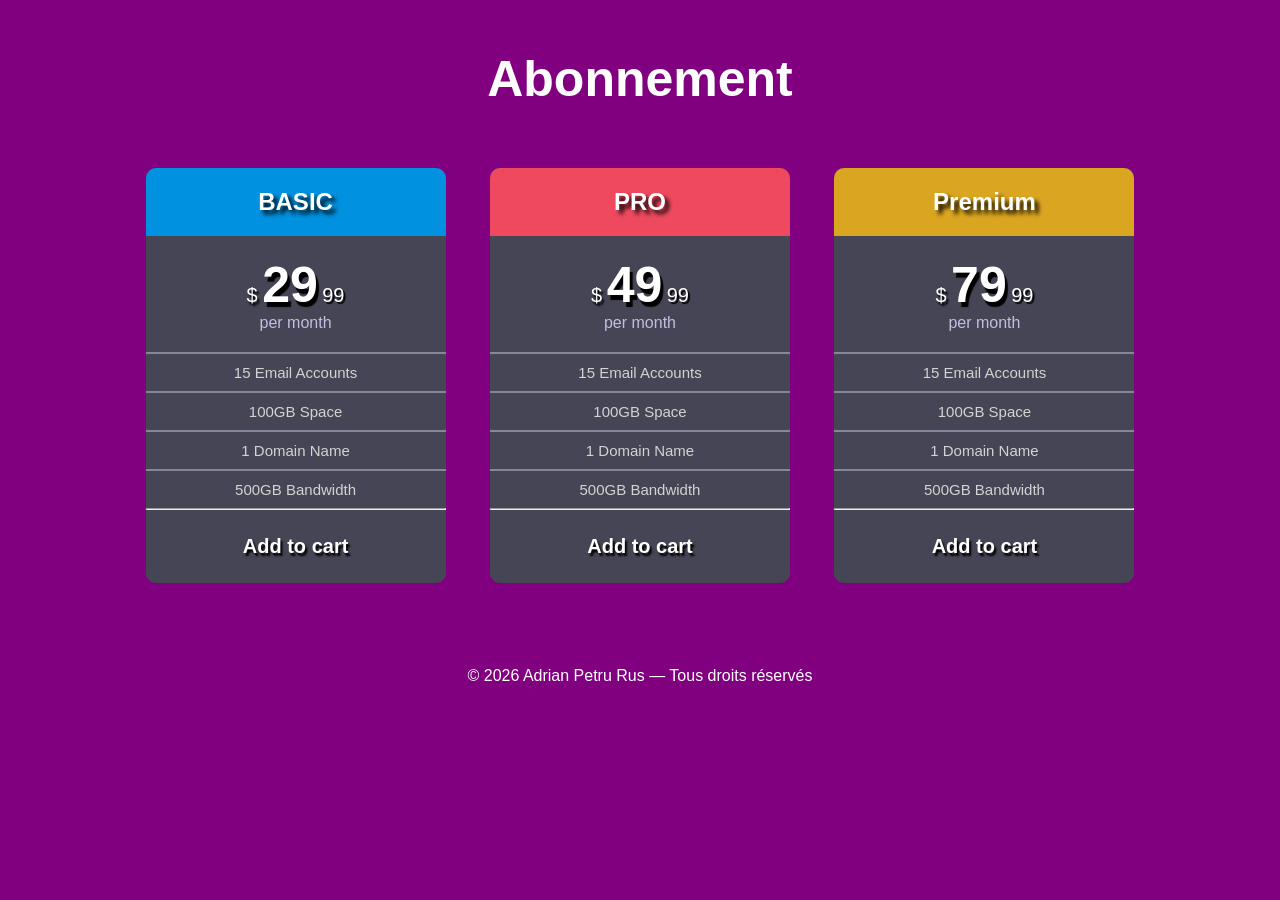
==== index.html @ d65abb61 "Changement en index.html" ====
<!DOCTYPE html>
<html lang="en">
<head>
    <meta charset="UTF-8">
    <meta name="viewport" content="width=device-width, initial-scale=1.0">
    <title>Abonnement</title>
    <link rel="stylesheet" href="styleabonnement.css">
</head>
<body>

     <div class="titre">
         <h1>Abonnement</h1>
     </div>

<!-- ceci est un commentaire 
<div class="paragraphe">
    <p>Choisissez l'abonnement qui vous convient le mieux et profitez de nos services exceptionnels. Nos offres sont conçues pour répondre à vos besoins, que vous soyez un particulier ou une entreprise.</p>
</div>
Je sais pas si il est utile de le mettre mais je l'ai mis comme un commentaire car j'ai trouvé que c'est utile paragraphe.
-->

<div class="container">

    <div class="pricingCardsContainer">

        <div class="Basic">

            <h2>BASIC</h2>

            <div id="prix">
                <span class="dollar">$</span>
                <span class="price">29</span>
                <span class="cents">99</span>
                <p>per month</p>
            </div>

            <ul id="features">
                <li>15 Email Accounts</li>
                <li>100GB Space</li>
                <li>1 Domain Name</li>
                <li>500GB Bandwidth</li>
            </ul>
            
            <hr>

            <button class="cart" type="button">Add to cart</button>

        </div>

        <div class="Pro">

            <h2>PRO</h2>

            <div id="prix">
                <span class="dollar">$</span>
                <span class="price">49</span>
                <span class="cents">99</span>
                <p>per month</p>
            </div>

            <ul id="features">
                <li>15 Email Accounts</li>
                <li>100GB Space</li>
                <li>1 Domain Name</li>
                <li>500GB Bandwidth</li>
            </ul>
                        
            <hr>
            
            <button class="cart" type="button">Add to cart</button>

        </div>

        <div class="Premium">

            <h2>Premium</h2>

            <div id="prix">
                <span class="dollar">$</span>
                <span class="price">79</span>
                <span class="cents">99</span>
                <p>per month</p>
            </div>

            <ul id="features">
                <li>15 Email Accounts</li>
                <li>100GB Space</li>
                <li>1 Domain Name</li>
                <li>500GB Bandwidth</li>
            </ul>
            
            <hr>
            
            <button class="cart" type="button">Add to cart</button>

        </div>

    </div>

</div>

<footer>
    <small>&copy; 2026 Adrian Petru Rus — Tous droits réservés</small>
</footer>

</body>
</html>
---- styleabonnement.css ----
* {
    margin: 0;
    padding: 0;
    box-sizing: border-box;
}

body {
    background-color: #800080;
    font-family: Arial, sans-serif;
    text-align: center;
}

.titre h1 {
    color: white;
    font-size: 50px;
    margin-top: 50px;
}

/* Paragraphe d'introduction 

.paragraphe p {
    color: white;
    font-size: 20px;
    margin-top: 20px;
    margin-bottom: 40px;

}

*/

.container {
    align-content: center;
    display: flex;
    justify-content: center;
    margin-top: 40px;
}

.pricingCardsContainer {
    text-align: center;
}

/* Cartes d'abonnement */

.Basic,.Pro, .Premium {
    display: inline-block;
    width: 300px;
    margin: 20px;
    background-color: #454555;
    color: white;
    border-radius: 10px;
    overflow: hidden;

}

/* Titres d'abonnement */

.Basic h2,.Pro h2,.Premium h2 {
    padding: 20px;
    text-shadow: 4px 4px 4px #000000;
}

.Basic h2 {
    background-color: #0091E1;
}

.Pro h2 {
    background-color: #EF4960;
}

.Premium h2 {
    background-color: goldenrod;
}

/* Prix d'abonnement */

#prix {
    padding: 20px;
}

.dollar {
    font-size: 20px;
    text-shadow: 2px 3px 2px black;
}

.price {
    font-size: 50px;
    font-weight: bold;
    text-shadow: 3px 5px 1px black;
}

.cents {
    font-size: 20px;
    text-shadow: 2px 2px 1px black;
}

#prix p {
    color: #BFC0E0;
}

/* Liste des fonctionnalités */

#features {
    list-style: none;
    color: lightgray;
    font-size: 15px;
}

#features li {
    padding: 10px;
    border-top: 2px solid #85869A;
/*    text-shadow: 2px 2px 2px black;*/
}

/* Bouton Ajouter au panier*/

.cart {
    width: 100%;
    padding: 25px;
    background-color: #454555;
    color: white;
    border: none;
    font-size: 20px;
    font-weight: bold;
    cursor: pointer;
    text-shadow: 2px 3px 2px black;
}

/* Changement de couleur du bouton au survol */

.Basic .cart:hover {
    background-color: #0091E1;
}
.Pro .cart:hover {
    background-color: #EF4960;
}
.Premium .cart:hover {
    background-color: goldenrod;
}

footer {
    color: #fff;
    text-align: center;
    padding: 20px;
    margin-top: 40px;
}

footer small {
    font-size: 16px;
}
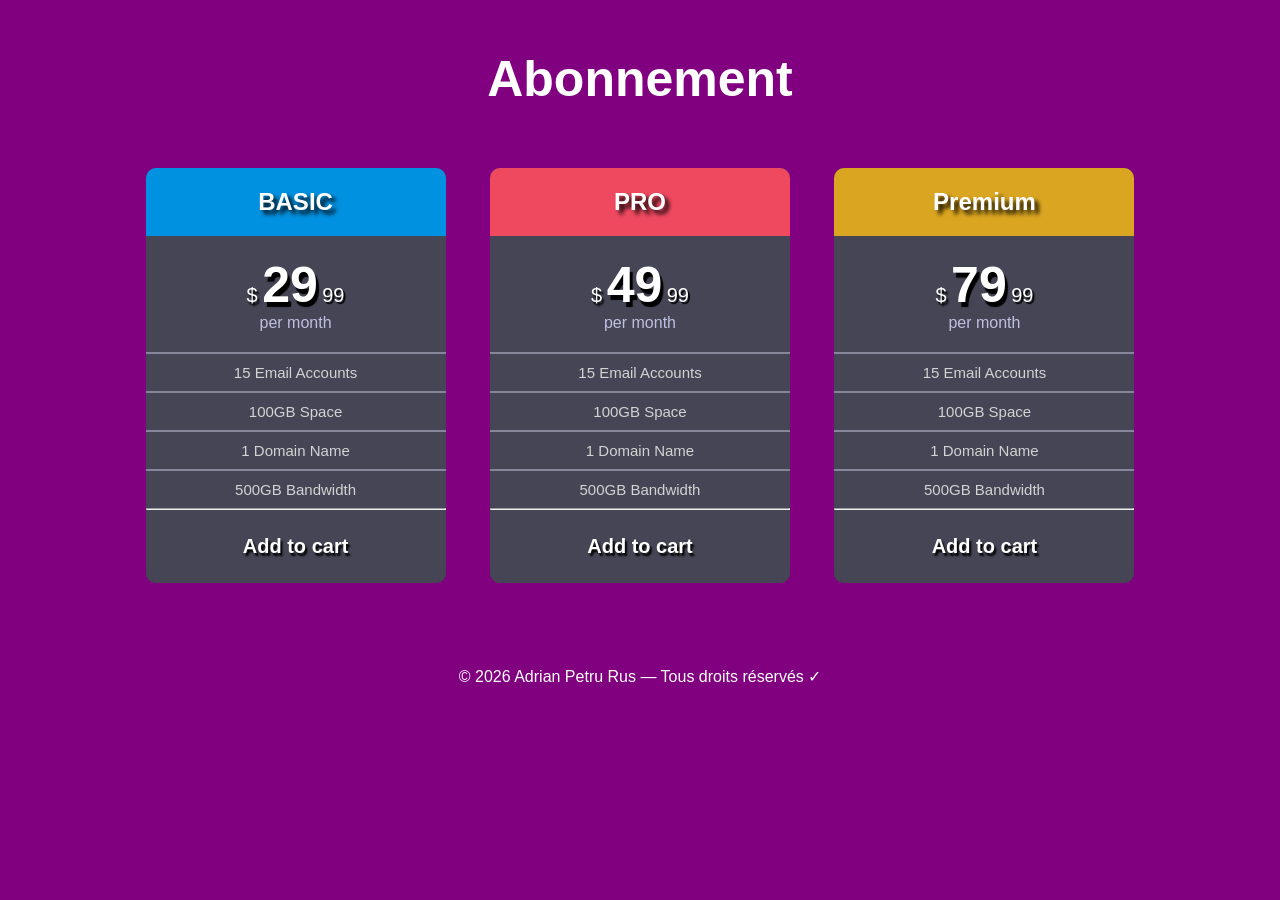
==== commit b5baad2a: "Mise à jour du projet" ====
--- a/index.html
+++ b/index.html
@@ -100,7 +100,7 @@
 </div>
 
 <footer>
-    <small>&copy; 2026 Adrian Petru Rus — Tous droits réservés</small>
+    <small>&copy; 2026 Adrian Petru Rus — Tous droits réservés &checkmark;</small>
 </footer>
 
 </body>
--- a/styleabonnement.css
+++ b/styleabonnement.css
@@ -17,16 +17,13 @@
 }
 
 /* Paragraphe d'introduction 
-
 .paragraphe p {
     color: white;
     font-size: 20px;
     margin-top: 20px;
     margin-bottom: 40px;
 
-}
-
-*/
+}       */
 
 .container {
     align-content: center;
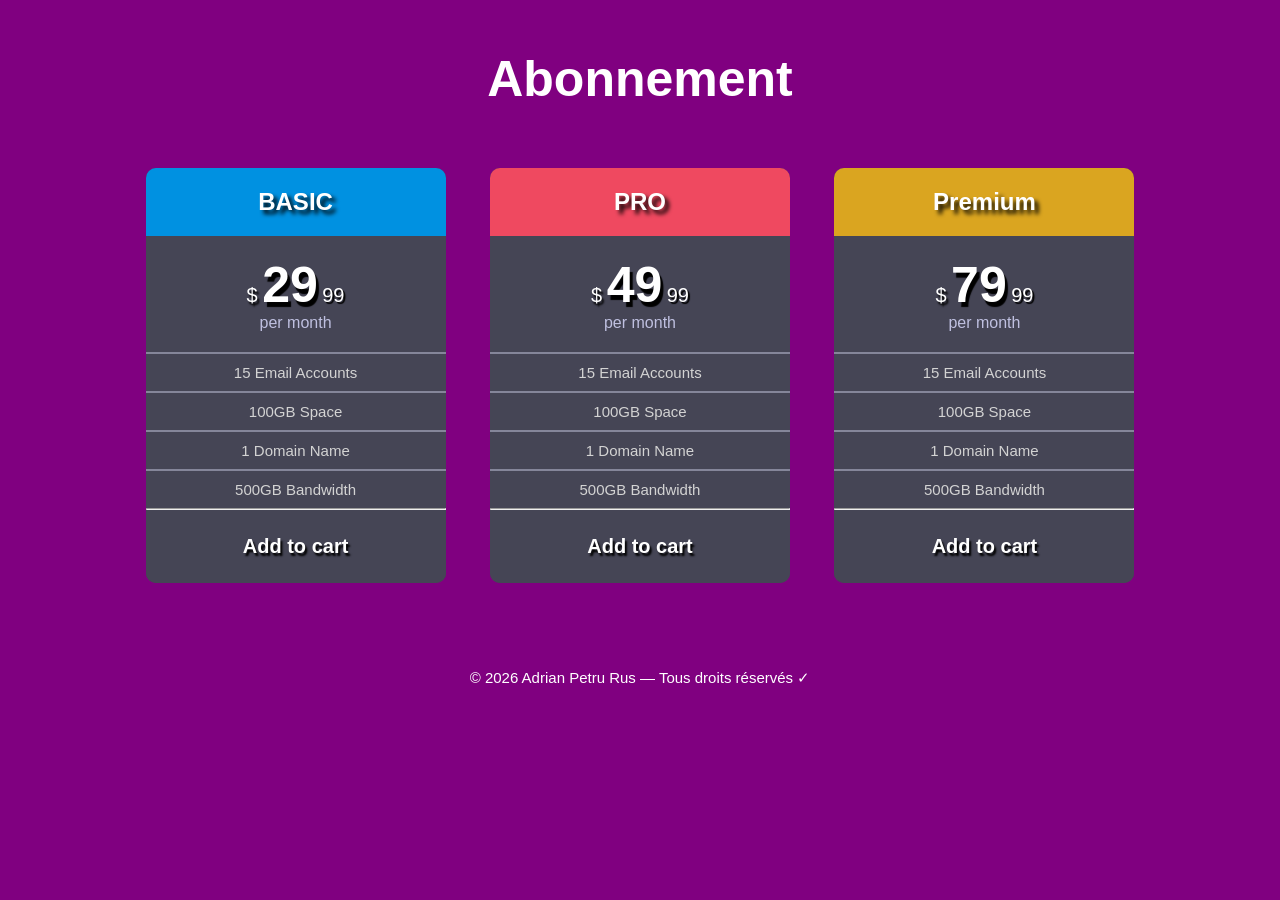
==== commit 4c3fe312: "Mise à jour du projet" ====
--- a/index.html
+++ b/index.html
@@ -99,8 +99,8 @@
 
 </div>
 
-<footer>
-    <small>&copy; 2026 Adrian Petru Rus — Tous droits réservés &checkmark;</small>
+<footer class="copy">
+    <small>&copy; 2026 Adrian Petru Rus — Tous droits réservés &check;</small>
 </footer>
 
 </body>
--- a/styleabonnement.css
+++ b/styleabonnement.css
@@ -23,7 +23,7 @@
     margin-top: 20px;
     margin-bottom: 40px;
 
-}       */
+}           */
 
 .container {
     align-content: center;
@@ -141,6 +141,7 @@
     margin-top: 40px;
 }
 
-footer small {
-    font-size: 16px;
+.copy {
+    font-size: 18px;
+    text-align: center;
 }
